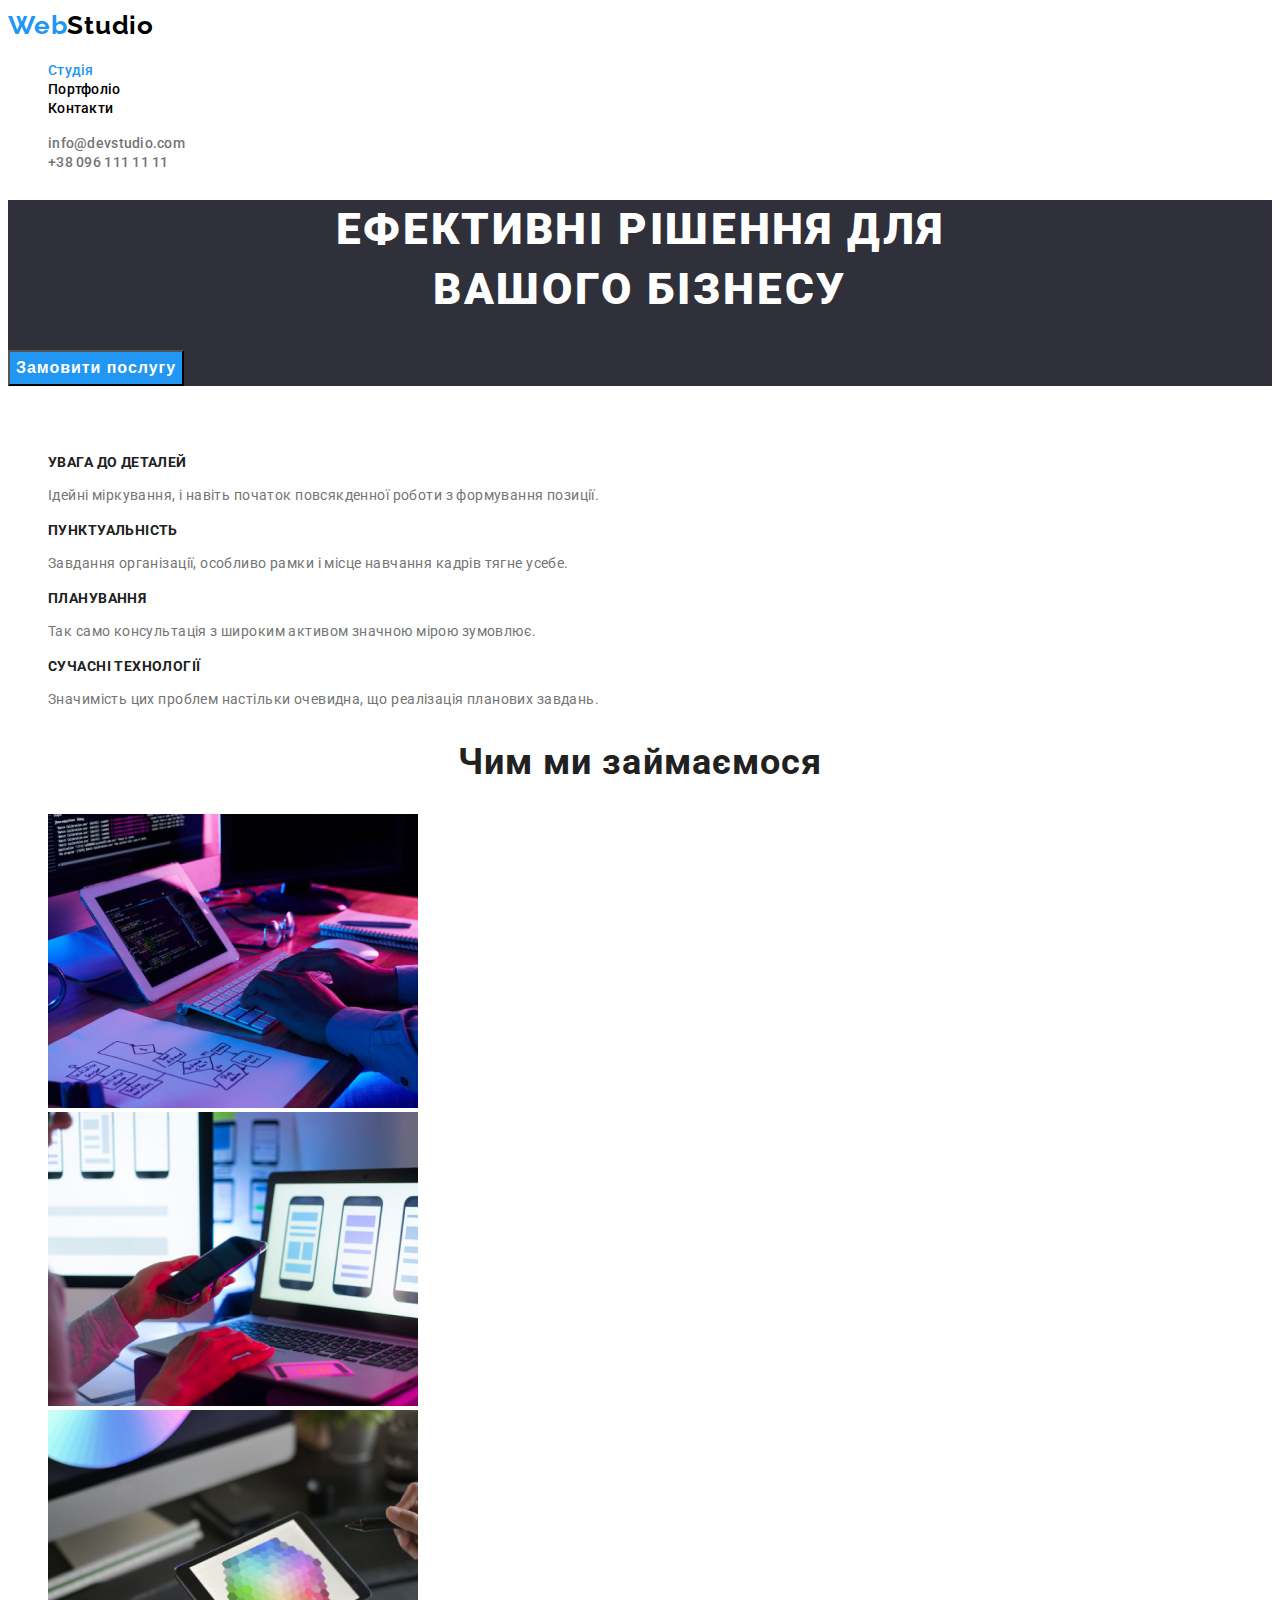
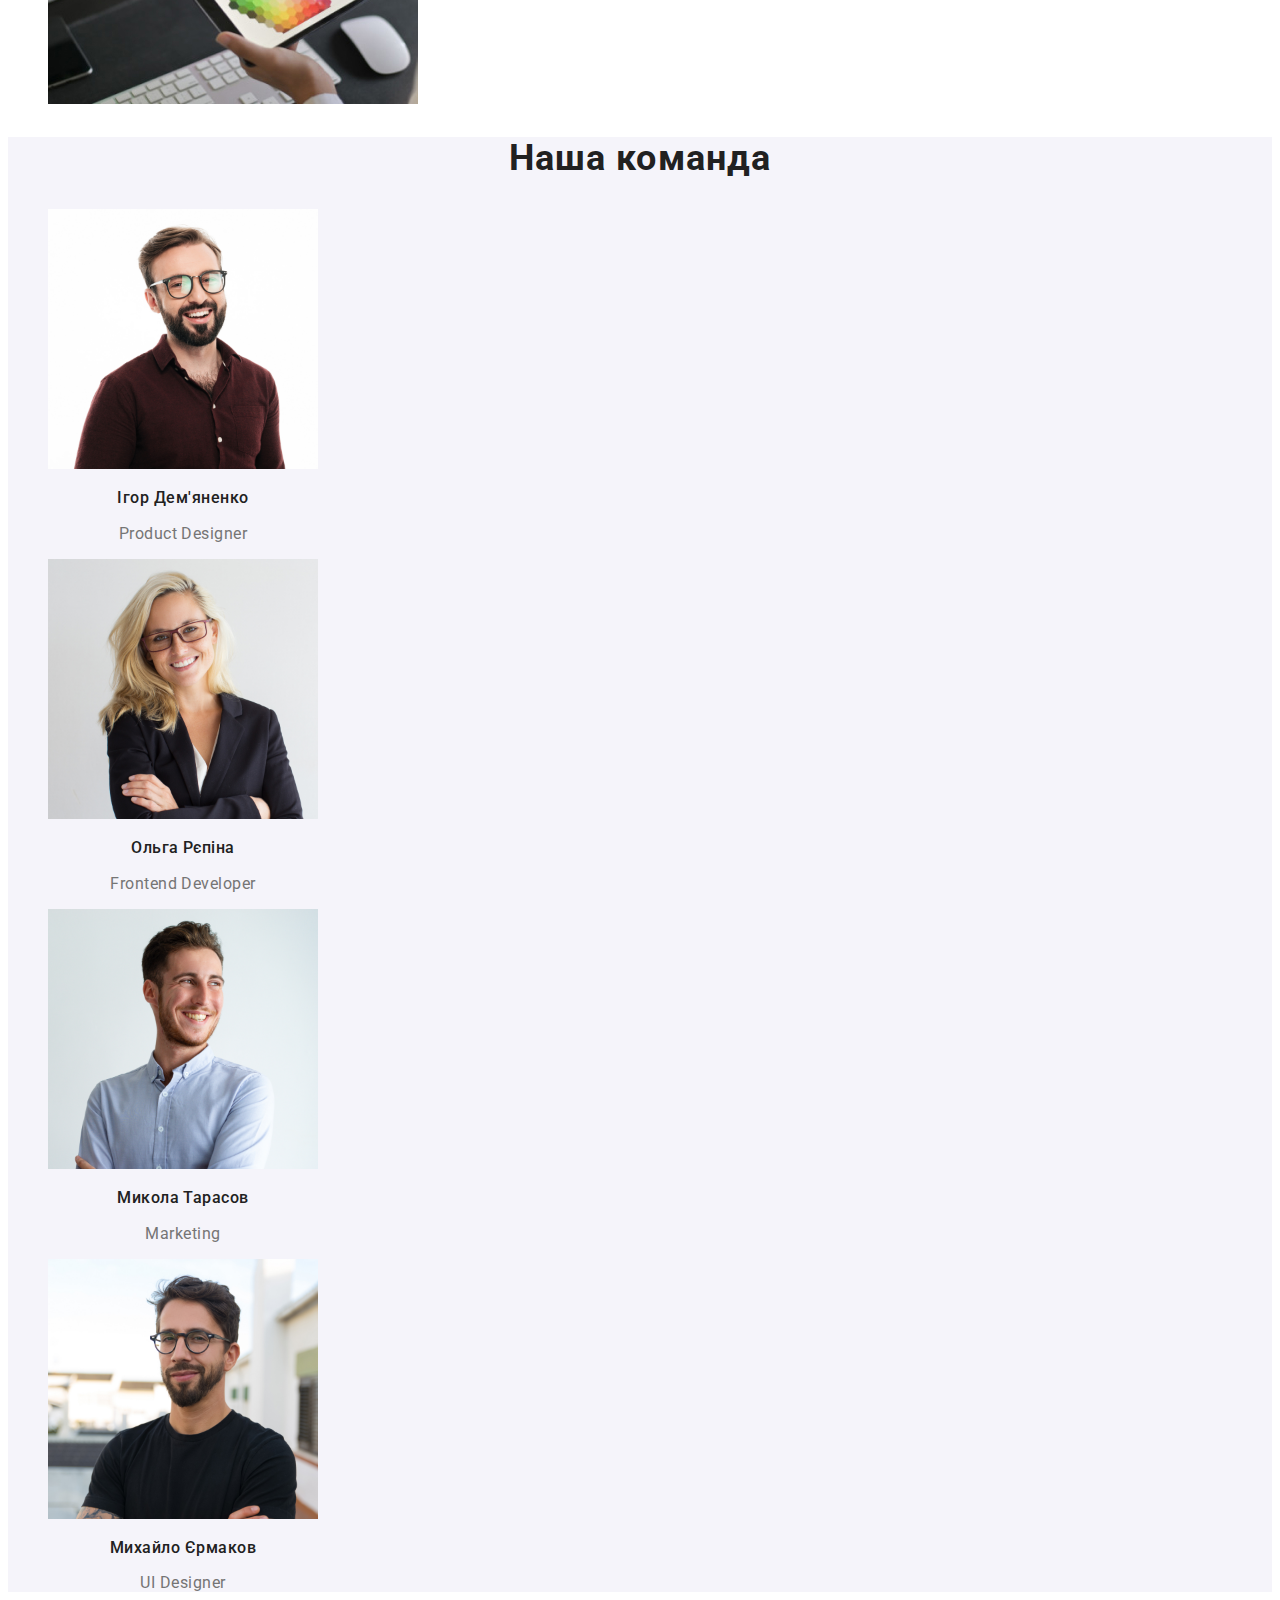
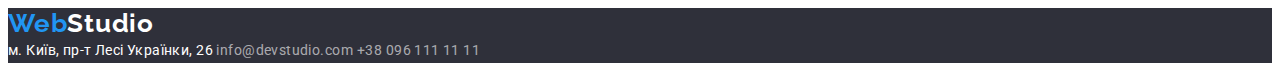
==== index.html @ 03cd0280 "Початок" ====
<!DOCTYPE html>
<html lang="en">
  <head>
    <meta charset="UTF-8" />
    <meta http-equiv="X-UA-Compatible" content="IE=edge" />
    <meta name="viewport" content="width=device-width, initial-scale=1.0" />
    <link rel="preconnect" href="https://fonts.googleapis.com">
    <link rel="preconnect" href="https://fonts.gstatic.com" crossorigin>
    <link href="https://fonts.googleapis.com/css2?family=Raleway:wght@700&family=Roboto:wght@400;500;700;900&display=swap" rel="stylesheet">
    <link rel="stylesheet" href="./css/styles.css" />
    <title>Web Studio</title>
  </head>

  <body >
    <!-- top line-->
    <header>
      <nav>
        <a class="logo" href="./index.html"
          ><span class="logo-part1">Web</span><span class="logo-part2">Studio</span>
        </a>

        <ul >
          <li class="nav-style"><a class="nav-text-sel" href="./index.html">Студія</a></li>

          <li class="nav-style"><a class="nav-text" href="./portfolio.html">Портфоліо</a></li>

          <li class="nav-style"><a class="nav-text" href="./contacts">Контакти</a></li>
        </ul>
      </nav>

      <!-- contacts -->
      <ul >
        <li class="contacts-list"><a class="contacts-text" href="mailto:info@devstudio.com"> info@devstudio.com </a></li>
        <li class="contacts-list"><a class="contacts-text" href="tel:+380961111111">+38 096 111 11 11</a></li>
      </ul>
    </header>

    <!-- Main content-->
    <main>
      <!-- Hed -->
      <section class="hero">
        <h1 class="header-h1">Ефективні рішення для </br> вашого бізнесу</h1>
        <button class="btn" type="button">Замовити послугу</button>
      </section>

      <!-- Features -->
      <section >
        <h2 class="text-features">Особливості</h2>
        <ul class="features-list">
          <li >
            <h3 class="features-header">УВАГА ДО ДЕТАЛЕЙ</h3>
            <p class="features-disc">
              Ідейні міркування, і навіть початок повсякденної роботи з
              формування позиції.
            </p>
          </li>

          <li>
            <h3 class="features-header">ПУНКТУАЛЬНІСТЬ</h3>
            <p class="features-disc">
              Завдання організації, особливо рамки і місце навчання кадрів тягне
              усебе.
            </p>
          </li>

          <li>
            <h3 class="features-header">ПЛАНУВАННЯ</h3>
            <p class="features-disc">
              Так само консультація з широким активом значною мірою зумовлює.
            </p>
          </li>

          <li>
            <h3 class="features-header">СУЧАСНІ ТЕХНОЛОГІЇ</h3>
            <p class="features-disc">
              Значимість цих проблем настільки очевидна, що реалізація планових завдань.
            </p>
            
          </li>
        </ul>
      </section>

      <!-- What do we do?-->
      <section>
        <h2 class="what-header">Чим ми займаємося</h2>

        <ul class="what-list">
          <li>
            <img
              width="370"
              src="images/img.jpg"
              alt="programer-working-his-desk-office"
            />
          </li>

          <li>
            <img
              width="370"
              src="images/img1.jpg"
              alt="web-ui-designers-are-developing-application-smartphones-team-creators-is-working-interface-mobile-phones"
            />
          </li>

          <li>
            <img
              width="370"
              src="images/img2.jpg"
              alt="creative-artist-web-design-with-working-colour-selection-graphic-tablet"
            />
          </li>
        </ul>
      </section>

      <!-- our team-->
      <section class="our-teams">
        <h2 class="teams-header">Наша команда</h2>

        <ul class="team-list">
          <li class="list-item">
            <img width="270" src="images/f0img.jpg" alt="man" />
            <h3 class="person-name">Ігор Дем'яненко</h3>
            <p class="tech">Product Designer</p>
          </li>

          <li  class="list-item">
            <img width="270" src="images/f1img.jpg" alt="woman" />
            <h3 class="person-name">Ольга Рєпіна</h3>
            <p class="tech">Frontend Developer</p>
          </li>

          <li  class="list-item">
            <img width="270" src="images/f2img.jpg" alt="man" />
            <h3 class="person-name">Микола Тарасов</h3>
            <p class="tech">Marketing</p>
          </li>

          <li  class="list-item">
            <img width="270" src="images/f3img.jpg" alt="man" />
            <h3 class="person-name">Михайло Єрмаков</h3>
            <p class="tech">UI Designer</p>
          </li>
        </ul>
      </section>
    </main>

    <footer class="foo">

      <a class="logo-infoo" href="./index.html"
        ><span class="logo-f1">Web</span><span class="logo-f2">Studio</span> </a>

      <address class="link-addres">
        <a class="addres-com"
          href="https://www.google.com.ua/maps/@50.4265841,30.5361971,17z?hl=uk"
        >
          м. Київ, пр-т Лесі Українки, 26
        </a>
        <a class="contacts" href="mailto:info@devstudio.com">info@devstudio.com</a>
        <a class="contacts" href="tel:+380961111111">+38 096 111 11 11</a>
      </address>
    </footer>
  </body>
</html>
---- css/styles.css ----
:root {
  --brand-color--: #2196f3;
  --main-color--: #ffffff;
  --description-color--: #757575;
  --backgrs-color--: #2f303a;
  --header-color--: #212121;
  --bleack-color--: #000000;
  --back-color--: #f5f4fa;
}

body {
  font-family: "Roboto", sans-serif;
  background: var(--main-color--);
}

.logo {
  font-family: Raleway;
  font-size: 26px;
  font-weight: 700;
  line-height: 1.383;
  letter-spacing: 0.03em;
  text-align: left;
  text-decoration: none;
}

/*header*/
.logo-part1 {
  color: var(--brand-color--);
}

.logo-part2 {
  color: var(--bleack-color--);
}

.nav-style {
  list-style: none;
}

.nav-text,.nav-text-sel {
  font-size: 14px;
  font-weight: 500;
  line-height: 1.172;
  letter-spacing: 0.02em;
  text-align: left;
  text-decoration: none;
  color: var(--bleack-color--);
  text-decoration: none;
}

.nav-text-sel{
  color: var(--brand-color--)
}



.contacts-list {
  list-style: none;
}

.contacts-text {
  font-size: 14px;
  font-weight: 500;
  line-height: 1.172;
  letter-spacing: 0.02em;
  text-align: left;
  text-decoration: none;
  color: var(--description-color--);
}

.nav-text:hover,
.nav-text:focus,
.contacts-text:hover,
.contacts-text:focus {
  color: var(--brand-color--);
}

.hero {
  background-color: var(--backgrs-color--);
}

.header-h1 {
  font-size: 44px;
  font-weight: 900;
  line-height: 1.3636;
  letter-spacing: 0.06em;
  text-align: center;
  color: var(--main-color--);
  text-transform:uppercase;
}

.btn {
  background-color: var(--brand-color--);
  color: var(--main-color--);
  font-size: 16px;
  font-weight: 700;
  line-height: 1.875;
  letter-spacing: 0.06em;
  text-align: center;
  
}

.btn,.filter-btn{
  cursor: pointer;
}

/*Features*/
.text-features {
  visibility: hidden;
}

.features-list {
  list-style: none;
}

.features-header {
  font-size: 14px;
  font-weight: 700;
  line-height: 1, 171944;
  letter-spacing: 0.03em;
  text-align: left;
  color: var(--header-color--);
}

.features-disc {
  color: var(--description-color--);
  font-size: 14px;
  line-height: 1.714;
  letter-spacing: 0.03em;
  text-align: left;
}

.what-header {
  color: var(--header-color--);
  font-size: 36px;
  font-weight: 700;
  line-height: 1.1719;
  letter-spacing: 0.03em;
  text-align: center;
}

.what-list {
  list-style: none;
}

.our-teams {
  background-color: var(--back-color--);
}

.teams-header {
  font-size: 36px;
  font-weight: 700;
  line-height: 1.17194;
  letter-spacing: 0.03em;
  text-align: center;
  color: var(--header-color--);
}

.team-list {
  list-style: none;
}

.person-name {
  color: var(--header-color--);
  font-size: 16px;
  font-weight: 500;
  line-height: 1.171;
  letter-spacing: 0.03em;
  text-align: center;
}

.list-item {
  width: 270px;
}

.tech {
  color: var(--description-color--);
  font-size: 16px;
  line-height: 1.187;
  letter-spacing: 0.03em;
  text-align: center;
}

.foo {
  background-color: var(--backgrs-color--);
}

.logo-infoo {
  font-family: Raleway;
  font-size: 26px;
  font-weight: 700;
  line-height: 1.192;
  letter-spacing: 0.03em;
  text-align: left;
  text-decoration: none;
}

.logo-f1 {
  color: var(--brand-color--);
}

.logo-f2 {
  color: var(--main-color--);
}

.link-addres {
  font-style: normal;
}

.addres-com {
  color: var(--main-color--);
  font-size: 14px;
  line-height: 1.714;
  letter-spacing: 0.03em;
  text-align: left;
  text-decoration: none;
}

.contacts {
  font-size: 14px;
  line-height: 1.714;
  letter-spacing: 0.03em;
  text-align: left;
  text-decoration: none;
  color: #ffffff99;
}

.addres-com:hover,
.addres-com:focus,
.contacts:hover,
.contacts:focus {
  color: var(--brand-color--);
}

.filter-heading {
  visibility: hidden;
}

.filter-buttons,
.project-items {
  list-style: none;
}

.filter-btn {
  background-color: var(--back-color--);
  font-size: 16px;
  font-weight: 500;
  line-height: 1.625;
  letter-spacing: 0.03em;
  text-align: center;
  color: var(--header-color--);
}

.filter-btn:hover,
.filter-btn:focus {
  background-color: var(--brand-color--);
  color: var(--main-color--);
}

.project-item {
  width: 370px;
}

.project-name {
  font-size: 18px;
  font-weight: 700;
  line-height: 2;
  letter-spacing: 0.06em;
  text-align: left;
  color: var(--header-color--);
}

.project-type {
  font-size: 16px;
  line-height: 1.875;
  letter-spacing: 0.03em;
  text-align: left;
  color: var(--description-color--);
}
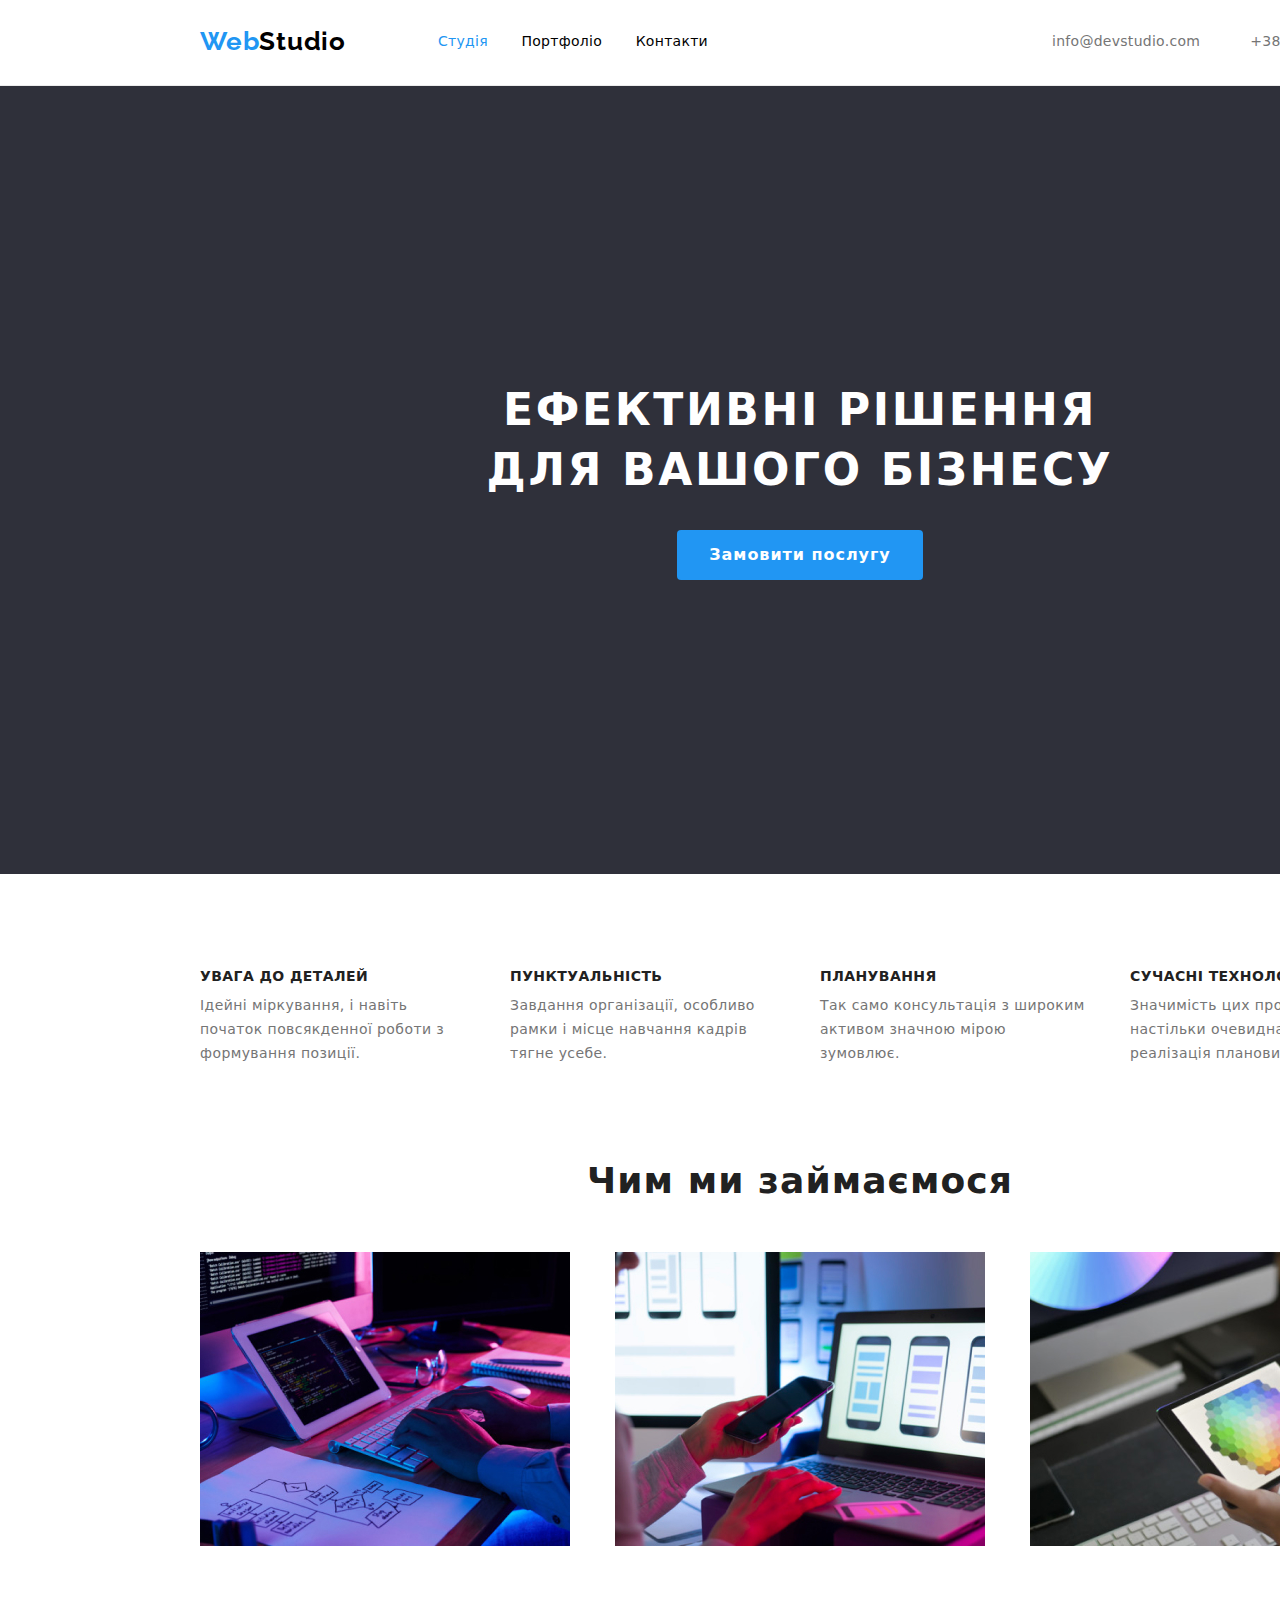
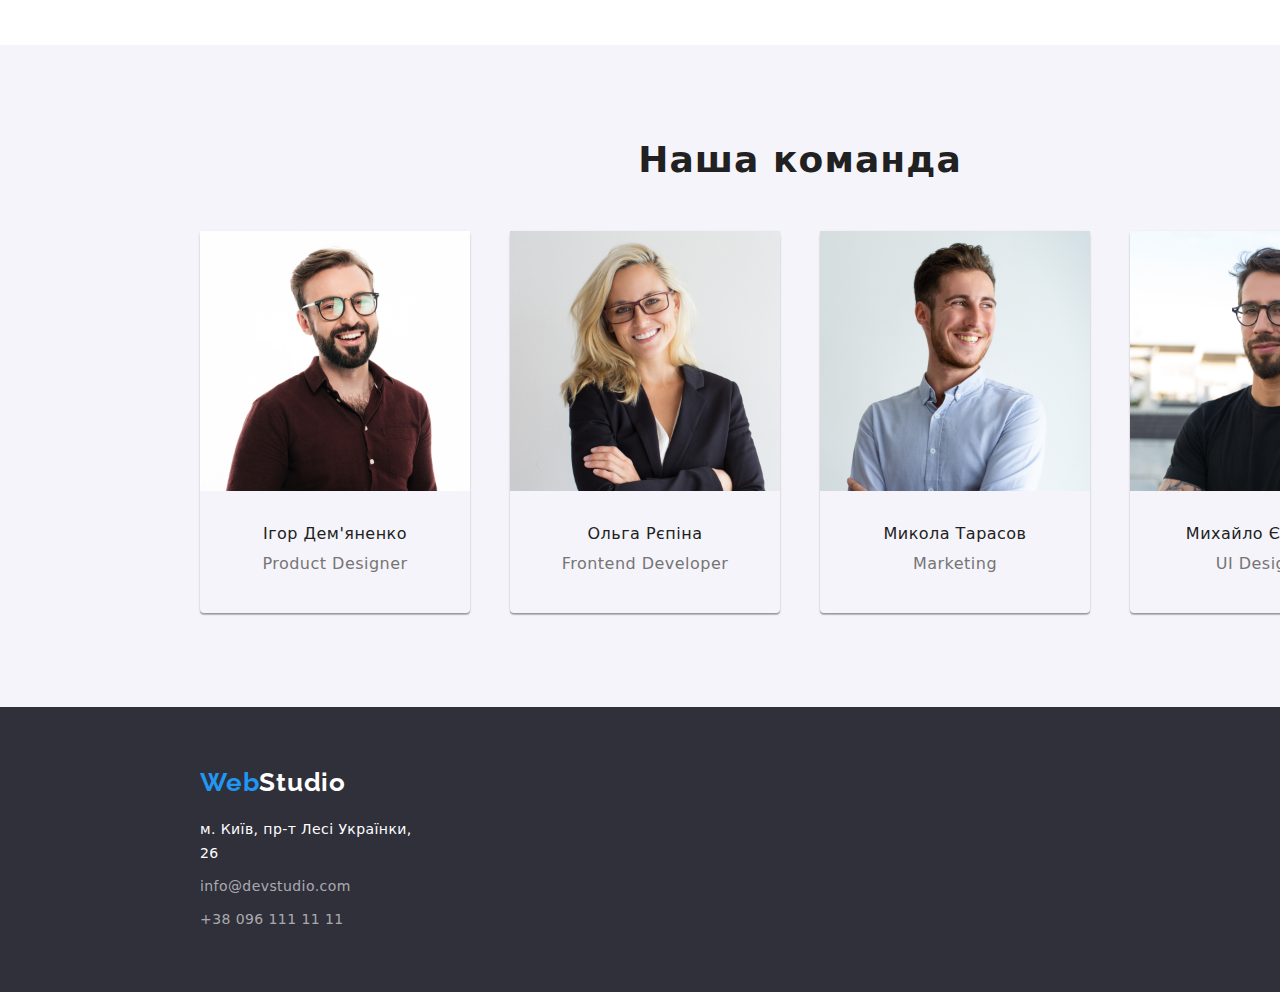
==== commit b90ba6f5: "style-homework -3-done" ====
--- a/index.html
+++ b/index.html
@@ -4,159 +4,199 @@
     <meta charset="UTF-8" />
     <meta http-equiv="X-UA-Compatible" content="IE=edge" />
     <meta name="viewport" content="width=device-width, initial-scale=1.0" />
-    <link rel="preconnect" href="https://fonts.googleapis.com">
-    <link rel="preconnect" href="https://fonts.gstatic.com" crossorigin>
-    <link href="https://fonts.googleapis.com/css2?family=Raleway:wght@700&family=Roboto:wght@400;500;700;900&display=swap" rel="stylesheet">
+    <link rel="preconnect" href="https://fonts.googleapis.com" />
+    <link rel="preconnect" href="https://fonts.gstatic.com" crossorigin />
+    <link
+      href="https://fonts.googleapis.com/css2?family=Raleway:wght@700&family=Roboto:wght@400;500;700;900&display=swap"
+      rel="stylesheet"
+    />
     <link rel="stylesheet" href="./css/styles.css" />
+    <link
+      rel="stylesheet"
+      href="./modern-normalize-main/modern-normalize.css"
+    />
     <title>Web Studio</title>
   </head>
 
-  <body >
+  <body>
     <!-- top line-->
-    <header>
-      <nav>
+
+    <header class="header">
+      <div class="container posstion">
         <a class="logo" href="./index.html"
-          ><span class="logo-part1">Web</span><span class="logo-part2">Studio</span>
+          ><span class="logo-part1">Web</span
+          ><span class="logo-part2">Studio</span>
         </a>
 
-        <ul >
-          <li class="nav-style"><a class="nav-text-sel" href="./index.html">Студія</a></li>
-
-          <li class="nav-style"><a class="nav-text" href="./portfolio.html">Портфоліо</a></li>
-
-          <li class="nav-style"><a class="nav-text" href="./contacts">Контакти</a></li>
+        <nav class="nav-item">
+          <ul class="nav-menu">
+            <li class="nav-style">
+              <a class="nav-text-sel" href="./index.html">Студія</a>
+            </li>
+
+            <li class="nav-style">
+              <a class="nav-text" href="./portfolio.html">Портфоліо</a>
+            </li>
+
+            <li class="nav-style">
+              <a class="nav-text" href="./contacts">Контакти</a>
+            </li>
+          </ul>
+        </nav>
+
+        <!-- contacts -->
+        <ul class="contacts-item">
+          <li class="contacts-list">
+            <a class="contacts-mail" href="mailto:info@devstudio.com">
+              info@devstudio.com
+            </a>
+          </li>
+          <li class="contacts-list">
+            <a class="contacts-fone" href="tel:+380961111111"
+              >+38 096 111 11 11</a
+            >
+          </li>
         </ul>
-      </nav>
-
-      <!-- contacts -->
-      <ul >
-        <li class="contacts-list"><a class="contacts-text" href="mailto:info@devstudio.com"> info@devstudio.com </a></li>
-        <li class="contacts-list"><a class="contacts-text" href="tel:+380961111111">+38 096 111 11 11</a></li>
-      </ul>
+      </div>
     </header>
 
     <!-- Main content-->
     <main>
       <!-- Hed -->
-      <section class="hero">
-        <h1 class="header-h1">Ефективні рішення для </br> вашого бізнесу</h1>
-        <button class="btn" type="button">Замовити послугу</button>
+      <section class="hero section">
+        <div class="container posstion-hero">
+          <h1 class="header-h1">Ефективні рішення для вашого бізнесу</h1>
+
+          <button class="btn" type="button">Замовити послугу</button>
+        </div>
       </section>
 
       <!-- Features -->
-      <section >
-        <h2 class="text-features">Особливості</h2>
-        <ul class="features-list">
-          <li >
-            <h3 class="features-header">УВАГА ДО ДЕТАЛЕЙ</h3>
-            <p class="features-disc">
-              Ідейні міркування, і навіть початок повсякденної роботи з
-              формування позиції.
-            </p>
-          </li>
-
-          <li>
-            <h3 class="features-header">ПУНКТУАЛЬНІСТЬ</h3>
-            <p class="features-disc">
-              Завдання організації, особливо рамки і місце навчання кадрів тягне
-              усебе.
-            </p>
-          </li>
-
-          <li>
-            <h3 class="features-header">ПЛАНУВАННЯ</h3>
-            <p class="features-disc">
-              Так само консультація з широким активом значною мірою зумовлює.
-            </p>
-          </li>
-
-          <li>
-            <h3 class="features-header">СУЧАСНІ ТЕХНОЛОГІЇ</h3>
-            <p class="features-disc">
-              Значимість цих проблем настільки очевидна, що реалізація планових завдань.
-            </p>
-            
-          </li>
-        </ul>
+      <section class="features section">
+        <div class="container">
+          <h2 class="text-features">Особливості</h2>
+
+          <ul class="features-list">
+            <li class="features-item">
+              <h3 class="features-header">УВАГА ДО ДЕТАЛЕЙ</h3>
+              <p class="features-disc">
+                Ідейні міркування, і навіть початок повсякденної роботи з
+                формування позиції.
+              </p>
+            </li>
+
+            <li class="features-item">
+              <h3 class="features-header">ПУНКТУАЛЬНІСТЬ</h3>
+              <p class="features-disc">
+                Завдання організації, особливо рамки і місце навчання кадрів
+                тягне усебе.
+              </p>
+            </li>
+
+            <li class="features-item">
+              <h3 class="features-header">ПЛАНУВАННЯ</h3>
+              <p class="features-disc">
+                Так само консультація з широким активом значною мірою зумовлює.
+              </p>
+            </li>
+
+            <li class="features-item">
+              <h3 class="features-header">СУЧАСНІ ТЕХНОЛОГІЇ</h3>
+              <p class="features-disc">
+                Значимість цих проблем настільки очевидна, що реалізація
+                планових завдань.
+              </p>
+            </li>
+          </ul>
+        </div>
       </section>
 
       <!-- What do we do?-->
-      <section>
-        <h2 class="what-header">Чим ми займаємося</h2>
-
-        <ul class="what-list">
-          <li>
-            <img
-              width="370"
-              src="images/img.jpg"
-              alt="programer-working-his-desk-office"
-            />
-          </li>
-
-          <li>
-            <img
-              width="370"
-              src="images/img1.jpg"
-              alt="web-ui-designers-are-developing-application-smartphones-team-creators-is-working-interface-mobile-phones"
-            />
-          </li>
-
-          <li>
-            <img
-              width="370"
-              src="images/img2.jpg"
-              alt="creative-artist-web-design-with-working-colour-selection-graphic-tablet"
-            />
-          </li>
-        </ul>
+      <section class="what section section">
+        <div class="container">
+          <h2 class="what-header">Чим ми займаємося</h2>
+
+          <ul class="what-list">
+            <li>
+              <img
+                width="370"
+                src="images/img.jpg"
+                alt="programer-working-his-desk-office"
+              />
+            </li>
+
+            <li>
+              <img
+                width="370"
+                src="images/img1.jpg"
+                alt="web-ui-designers-are-developing-application-smartphones-team-creators-is-working-interface-mobile-phones"
+              />
+            </li>
+
+            <li>
+              <img
+                width="370"
+                src="images/img2.jpg"
+                alt="creative-artist-web-design-with-working-colour-selection-graphic-tablet"
+              />
+            </li>
+          </ul>
+        </div>
       </section>
 
       <!-- our team-->
-      <section class="our-teams">
-        <h2 class="teams-header">Наша команда</h2>
-
-        <ul class="team-list">
-          <li class="list-item">
-            <img width="270" src="images/f0img.jpg" alt="man" />
-            <h3 class="person-name">Ігор Дем'яненко</h3>
-            <p class="tech">Product Designer</p>
-          </li>
-
-          <li  class="list-item">
-            <img width="270" src="images/f1img.jpg" alt="woman" />
-            <h3 class="person-name">Ольга Рєпіна</h3>
-            <p class="tech">Frontend Developer</p>
-          </li>
-
-          <li  class="list-item">
-            <img width="270" src="images/f2img.jpg" alt="man" />
-            <h3 class="person-name">Микола Тарасов</h3>
-            <p class="tech">Marketing</p>
-          </li>
-
-          <li  class="list-item">
-            <img width="270" src="images/f3img.jpg" alt="man" />
-            <h3 class="person-name">Михайло Єрмаков</h3>
-            <p class="tech">UI Designer</p>
-          </li>
-        </ul>
+      <section class="our-teams section">
+        <div class="container">
+          <h2 class="teams-header">Наша команда</h2>
+
+          <ul class="team-list">
+            <li class="list-item">
+              <img width="270" src="images/f0img.jpg" alt="man" />
+              <h3 class="person-name">Ігор Дем'яненко</h3>
+              <p class="tech">Product Designer</p>
+            </li>
+
+            <li class="list-item">
+              <img width="270" src="images/f1img.jpg" alt="woman" />
+              <h3 class="person-name">Ольга Рєпіна</h3>
+              <p class="tech">Frontend Developer</p>
+            </li>
+
+            <li class="list-item">
+              <img width="270" src="images/f2img.jpg" alt="man" />
+              <h3 class="person-name">Микола Тарасов</h3>
+              <p class="tech">Marketing</p>
+            </li>
+
+            <li class="list-item">
+              <img width="270" src="images/f3img.jpg" alt="man" />
+              <h3 class="person-name">Михайло Єрмаков</h3>
+              <p class="tech">UI Designer</p>
+            </li>
+          </ul>
+        </div>
       </section>
     </main>
 
     <footer class="foo">
-
-      <a class="logo-infoo" href="./index.html"
-        ><span class="logo-f1">Web</span><span class="logo-f2">Studio</span> </a>
-
-      <address class="link-addres">
-        <a class="addres-com"
-          href="https://www.google.com.ua/maps/@50.4265841,30.5361971,17z?hl=uk"
-        >
-          м. Київ, пр-т Лесі Українки, 26
+      <div class="container">
+        <a class="logo-infoo" href="./index.html"
+          ><span class="logo-f1">Web</span><span class="logo-f2">Studio</span>
         </a>
-        <a class="contacts" href="mailto:info@devstudio.com">info@devstudio.com</a>
-        <a class="contacts" href="tel:+380961111111">+38 096 111 11 11</a>
-      </address>
+
+        <address class="link-addres">
+          <a
+            class="addres-com"
+            href="https://www.google.com.ua/maps/@50.4265841,30.5361971,17z?hl=uk"
+          >
+            м. Київ, пр-т Лесі Українки, 26
+          </a>
+          <a class="contacts" href="mailto:info@devstudio.com"
+            >info@devstudio.com</a
+          >
+          <a class="contacts" href="tel:+380961111111">+38 096 111 11 11</a>
+        </address>
+      </div>
     </footer>
   </body>
 </html>
--- a/css/styles.css
+++ b/css/styles.css
@@ -8,11 +8,47 @@
   --back-color--: #f5f4fa;
 }
 
+*,
+*::before,
+*::after {
+  box-sizing: border-box;
+}
+
+.section {
+  padding: 94px 0px;
+}
+
 body {
   font-family: "Roboto", sans-serif;
   background: var(--main-color--);
 }
 
+h1,
+h2,
+h3,
+ul,
+p {
+  margin: 0;
+}
+
+.header {
+  width: 1600px;
+  margin: 0 auto;
+  border-bottom-width: 1px;
+  border-bottom-style: Solid;
+  border-bottom-color: #ececec;
+}
+
+.container {
+  margin: 0 auto;
+  max-width: 1200px;
+  /* outline: 2px dashed #da6612; */
+}
+
+.posstion {
+  display: flex;
+}
+
 .logo {
   font-family: Raleway;
   font-size: 26px;
@@ -21,6 +57,9 @@
   letter-spacing: 0.03em;
   text-align: left;
   text-decoration: none;
+  padding-top: 24px;
+  padding-bottom: 25px;
+  width: 145px;
 }
 
 /*header*/
@@ -32,11 +71,25 @@
   color: var(--bleack-color--);
 }
 
+.nav-item {
+  display: flex;
+  margin-left: 93px;
+  width: 270px;
+}
+
+.nav-menu {
+  display: flex;
+  padding: 32px 0px;
+  width: 281px;
+  justify-content: space-between;
+}
+
 .nav-style {
   list-style: none;
 }
 
-.nav-text,.nav-text-sel {
+.nav-text,
+.nav-text-sel {
   font-size: 14px;
   font-weight: 500;
   line-height: 1.172;
@@ -47,17 +100,22 @@
   text-decoration: none;
 }
 
-.nav-text-sel{
-  color: var(--brand-color--)
-}
-
-
+.nav-text-sel {
+  color: var(--brand-color--);
+}
+
+.contacts-item {
+  display: flex;
+  margin-left: 344px;
+  padding: 0;
+}
 
 .contacts-list {
   list-style: none;
-}
-
-.contacts-text {
+  padding: 32px 0px;
+}
+
+.contacts-mail {
   font-size: 14px;
   font-weight: 500;
   line-height: 1.172;
@@ -65,17 +123,41 @@
   text-align: left;
   text-decoration: none;
   color: var(--description-color--);
+  width: 135px;
+}
+
+.contacts-fone {
+  font-size: 14px;
+  font-weight: 500;
+  line-height: 1.172;
+  letter-spacing: 0.02em;
+  text-align: left;
+  text-decoration: none;
+  color: var(--description-color--);
+  margin-left: 50px;
+  width: 122px;
 }
 
 .nav-text:hover,
 .nav-text:focus,
-.contacts-text:hover,
-.contacts-text:focus {
+.contacts-mail:hover,
+.contacts-mail:focus,
+.contacts-fone:hover,
+.contacts-fone:focus {
   color: var(--brand-color--);
 }
+
+/* MAIN content*/
 
 .hero {
   background-color: var(--backgrs-color--);
+  margin: 0 auto;
+  width: 1600px;
+  /* outline: 2px dashed #36f439; */
+}
+
+.posstion-hero {
+  padding: 200px 252px 200px;
 }
 
 .header-h1 {
@@ -85,7 +167,13 @@
   letter-spacing: 0.06em;
   text-align: center;
   color: var(--main-color--);
-  text-transform:uppercase;
+  text-transform: uppercase;
+  width: 696px;
+  margin-bottom: 30px;
+}
+
+.btn-pos {
+  display: flex;
 }
 
 .btn {
@@ -95,21 +183,43 @@
   font-weight: 700;
   line-height: 1.875;
   letter-spacing: 0.06em;
-  text-align: center;
-  
-}
-
-.btn,.filter-btn{
+  margin: 0 auto;
+  border-radius: 4px;
+  border: none;
+  display: block;
+  padding: 10px 32px;
+  /* outline: 2px dashed #36f439; */
+}
+
+.btn,
+.filter-btn {
   cursor: pointer;
 }
 
 /*Features*/
+
+.features {
+  width: 1600px;
+  margin: 0 auto;
+  padding-bottom: 0px;
+  /* outline: 2px dashed #36f439; */
+}
+
 .text-features {
   visibility: hidden;
+  height: 0;
 }
 
 .features-list {
   list-style: none;
+  padding: 0;
+  display: flex;
+  justify-content: space-between;
+  /* outline: 2px dashed #5236f4; */
+}
+
+.features-item {
+  width: 270px;
 }
 
 .features-header {
@@ -119,6 +229,8 @@
   letter-spacing: 0.03em;
   text-align: left;
   color: var(--header-color--);
+  margin-bottom: 10px;
+  /* outline: 2px dashed #5236f4; */
 }
 
 .features-disc {
@@ -129,6 +241,13 @@
   text-align: left;
 }
 
+/* What do we do? */
+.what {
+  width: 1600px;
+  margin: 0 auto;
+  /* outline: 2px dashed #5236f4; */
+}
+
 .what-header {
   color: var(--header-color--);
   font-size: 36px;
@@ -136,14 +255,21 @@
   line-height: 1.1719;
   letter-spacing: 0.03em;
   text-align: center;
+  margin-bottom: 50px;
 }
 
 .what-list {
-  list-style: none;
+  padding: 0px;
+  list-style: none;
+  display: flex;
+  justify-content: space-between;
+  padding-top: 0px;
 }
 
 .our-teams {
   background-color: var(--back-color--);
+  width: 1600px;
+  margin: 0 auto;
 }
 
 .teams-header {
@@ -153,10 +279,15 @@
   letter-spacing: 0.03em;
   text-align: center;
   color: var(--header-color--);
+  margin-bottom: 50px;
+  /* padding-top: 94px; */
 }
 
 .team-list {
   list-style: none;
+  padding: 0;
+  display: flex;
+  justify-content: space-between;
 }
 
 .person-name {
@@ -166,10 +297,15 @@
   line-height: 1.171;
   letter-spacing: 0.03em;
   text-align: center;
+  margin-top: 30px;
 }
 
 .list-item {
   width: 270px;
+  border-radius: 4px;
+  offset: 0px, 2px;
+  box-shadow: 0px 2px 1px 0px rgba(0, 0, 0, 0.2),
+    0px 1px 1px 0px rgba(0, 0, 0, 0.14), 0px 1px 3px 0px rgba(0, 0, 0, 0.12);
 }
 
 .tech {
@@ -178,10 +314,15 @@
   line-height: 1.187;
   letter-spacing: 0.03em;
   text-align: center;
+  margin: 10px 0px;
+  padding-bottom: 30px;
 }
 
 .foo {
   background-color: var(--backgrs-color--);
+  width: 1600px;
+  margin: 0 auto;
+  padding: 60px 0px;
 }
 
 .logo-infoo {
@@ -204,6 +345,10 @@
 
 .link-addres {
   font-style: normal;
+  display: flex;
+  flex-direction: column;
+  gap: 9px;
+  margin-top: 20px;
 }
 
 .addres-com {
@@ -213,6 +358,7 @@
   letter-spacing: 0.03em;
   text-align: left;
   text-decoration: none;
+  width: 231px;
 }
 
 .contacts {
@@ -231,13 +377,28 @@
   color: var(--brand-color--);
 }
 
+/* portfolio */
+
+.portfolio {
+  width: 1600px;
+  margin: 0 auto;
+}
+
 .filter-heading {
   visibility: hidden;
+  height: 0;
 }
 
 .filter-buttons,
 .project-items {
   list-style: none;
+  padding: 0px;
+}
+
+.filter-buttons {
+  display: flex;
+  justify-content: center;
+  margin-bottom: 34px;
 }
 
 .filter-btn {
@@ -248,6 +409,10 @@
   letter-spacing: 0.03em;
   text-align: center;
   color: var(--header-color--);
+  border: none;
+  border-radius: 4px;
+  padding: 6px 25px;
+  margin-left: 8px;
 }
 
 .filter-btn:hover,
@@ -256,8 +421,15 @@
   color: var(--main-color--);
 }
 
+.project-items {
+  display: flex;
+  flex-wrap: wrap;
+  justify-content: space-between;
+}
+
 .project-item {
   width: 370px;
+  border: 1px solid #eeeeee;
 }
 
 .project-name {
@@ -267,6 +439,7 @@
   letter-spacing: 0.06em;
   text-align: left;
   color: var(--header-color--);
+  margin-top: 20px;
 }
 
 .project-type {
@@ -275,4 +448,10 @@
   letter-spacing: 0.03em;
   text-align: left;
   color: var(--description-color--);
-}
+  margin-top: 4px;
+  padding-bottom: 20px;
+}
+
+.project-position {
+  margin-bottom: 30px;
+}
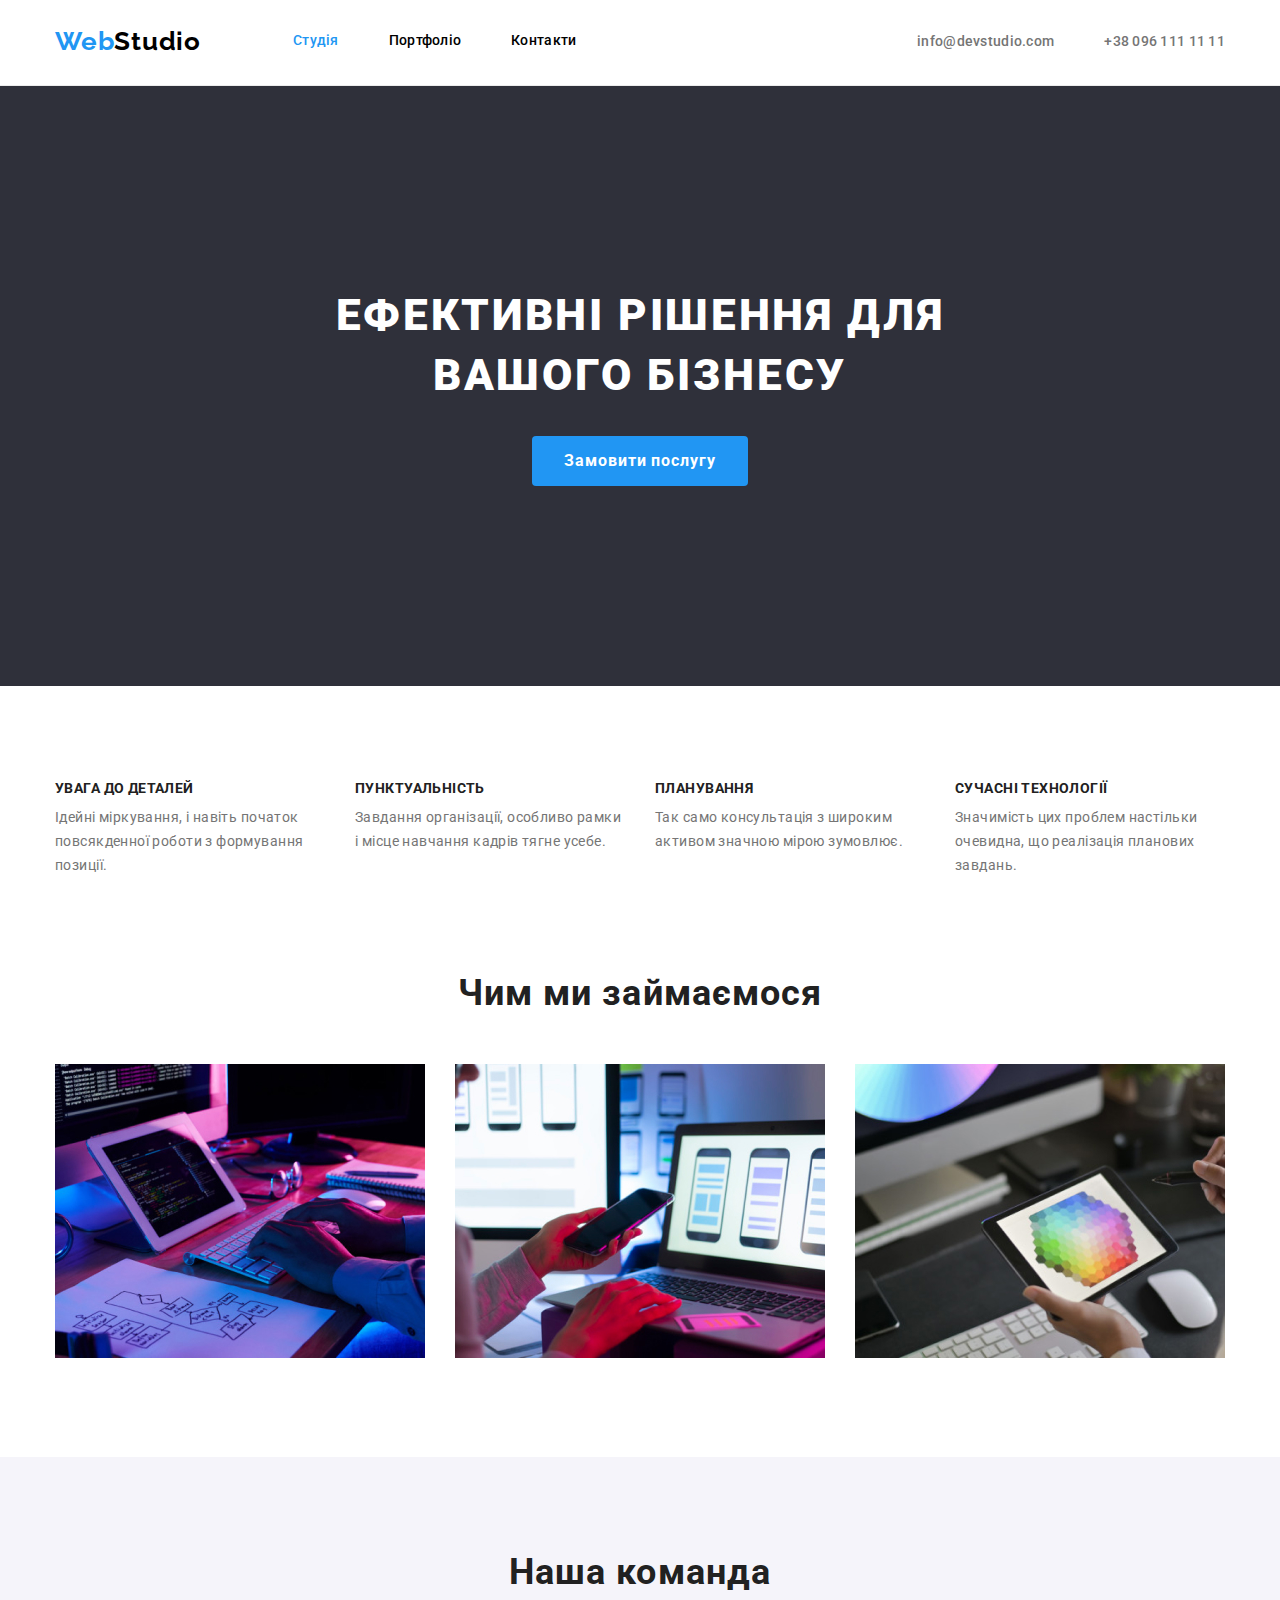
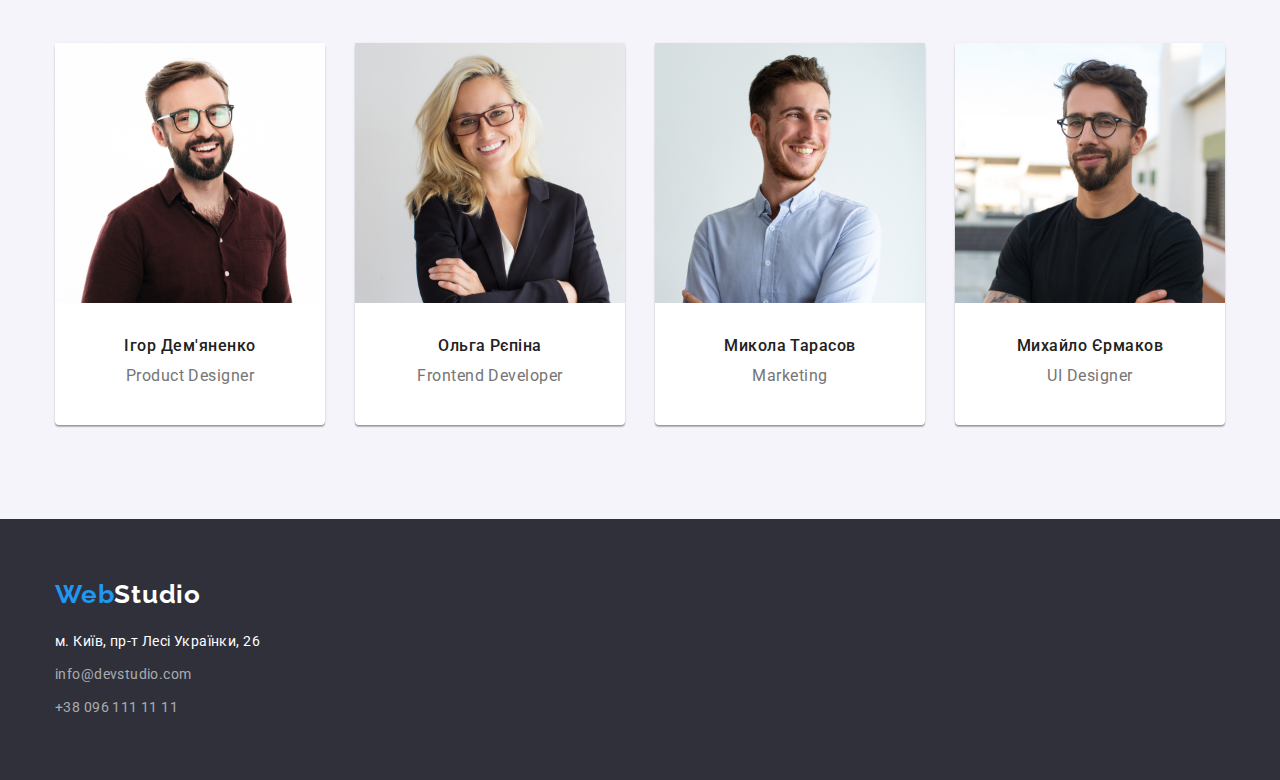
==== commit 7154a4c8: "правки Домашки 3" ====
--- a/index.html
+++ b/index.html
@@ -6,16 +6,13 @@
     <meta name="viewport" content="width=device-width, initial-scale=1.0" />
     <link rel="preconnect" href="https://fonts.googleapis.com" />
     <link rel="preconnect" href="https://fonts.gstatic.com" crossorigin />
-    <link
-      href="https://fonts.googleapis.com/css2?family=Raleway:wght@700&family=Roboto:wght@400;500;700;900&display=swap"
-      rel="stylesheet"
-    />
-    <link rel="stylesheet" href="./css/styles.css" />
-    <link
-      rel="stylesheet"
-      href="./modern-normalize-main/modern-normalize.css"
-    />
+    <link href="https://fonts.googleapis.com/css2?family=Raleway:wght@700&family=Roboto:wght@400;500;700;900&display=swap"
+      rel="stylesheet"/>
     <title>Web Studio</title>
+   
+    <link rel="stylesheet" href="./modern-normalize-main/modern-normalize.css"/>
+      
+     <link rel="stylesheet" href="./css/styles.css" />
   </head>
 
   <body>
@@ -178,7 +175,7 @@
       </section>
     </main>
 
-    <footer class="foo">
+    <footer class="footer">
       <div class="container">
         <a class="logo-infoo" href="./index.html"
           ><span class="logo-f1">Web</span><span class="logo-f2">Studio</span>
--- a/css/styles.css
+++ b/css/styles.css
@@ -8,40 +8,43 @@
   --back-color--: #f5f4fa;
 }
 
-*,
-*::before,
-*::after {
-  box-sizing: border-box;
-}
-
 .section {
   padding: 94px 0px;
 }
 
+
 body {
   font-family: "Roboto", sans-serif;
-  background: var(--main-color--);
 }
 
 h1,
 h2,
 h3,
-ul,
+h4,
+h5,
+h6,
 p {
   margin: 0;
 }
 
+ul{
+  margin: 0;
+  padding: 0;
+  list-style: none;
+}
+
 .header {
-  width: 1600px;
   margin: 0 auto;
   border-bottom-width: 1px;
-  border-bottom-style: Solid;
+  border-bottom-style: solid;
   border-bottom-color: #ececec;
 }
 
 .container {
   margin: 0 auto;
-  max-width: 1200px;
+  width: 1200px;
+  padding: 0 15px;
+
   /* outline: 2px dashed #da6612; */
 }
 
@@ -74,13 +77,11 @@
 .nav-item {
   display: flex;
   margin-left: 93px;
-  width: 270px;
 }
 
 .nav-menu {
   display: flex;
-  padding: 32px 0px;
-  width: 281px;
+  gap: 50px;
   justify-content: space-between;
 }
 
@@ -90,12 +91,12 @@
 
 .nav-text,
 .nav-text-sel {
+  display: block;
+  padding: 32px 0px;
   font-size: 14px;
   font-weight: 500;
   line-height: 1.172;
   letter-spacing: 0.02em;
-  text-align: left;
-  text-decoration: none;
   color: var(--bleack-color--);
   text-decoration: none;
 }
@@ -106,8 +107,8 @@
 
 .contacts-item {
   display: flex;
-  margin-left: 344px;
-  padding: 0;
+  margin-left: auto;
+  gap: 50px;
 }
 
 .contacts-list {
@@ -123,7 +124,7 @@
   text-align: left;
   text-decoration: none;
   color: var(--description-color--);
-  width: 135px;
+  
 }
 
 .contacts-fone {
@@ -134,8 +135,8 @@
   text-align: left;
   text-decoration: none;
   color: var(--description-color--);
-  margin-left: 50px;
-  width: 122px;
+  
+  
 }
 
 .nav-text:hover,
@@ -150,14 +151,12 @@
 /* MAIN content*/
 
 .hero {
+  padding: 200px 0;
   background-color: var(--backgrs-color--);
-  margin: 0 auto;
-  width: 1600px;
-  /* outline: 2px dashed #36f439; */
 }
 
 .posstion-hero {
-  padding: 200px 252px 200px;
+  
 }
 
 .header-h1 {
@@ -169,6 +168,7 @@
   color: var(--main-color--);
   text-transform: uppercase;
   width: 696px;
+  margin: 0 auto;
   margin-bottom: 30px;
 }
 
@@ -199,10 +199,7 @@
 /*Features*/
 
 .features {
-  width: 1600px;
-  margin: 0 auto;
   padding-bottom: 0px;
-  /* outline: 2px dashed #36f439; */
 }
 
 .text-features {
@@ -243,7 +240,6 @@
 
 /* What do we do? */
 .what {
-  width: 1600px;
   margin: 0 auto;
   /* outline: 2px dashed #5236f4; */
 }
@@ -268,7 +264,6 @@
 
 .our-teams {
   background-color: var(--back-color--);
-  width: 1600px;
   margin: 0 auto;
 }
 
@@ -303,7 +298,7 @@
 .list-item {
   width: 270px;
   border-radius: 4px;
-  offset: 0px, 2px;
+  background: #ffffff;
   box-shadow: 0px 2px 1px 0px rgba(0, 0, 0, 0.2),
     0px 1px 1px 0px rgba(0, 0, 0, 0.14), 0px 1px 3px 0px rgba(0, 0, 0, 0.12);
 }
@@ -318,9 +313,8 @@
   padding-bottom: 30px;
 }
 
-.foo {
+.footer {
   background-color: var(--backgrs-color--);
-  width: 1600px;
   margin: 0 auto;
   padding: 60px 0px;
 }
@@ -380,7 +374,6 @@
 /* portfolio */
 
 .portfolio {
-  width: 1600px;
   margin: 0 auto;
 }
 
@@ -398,7 +391,7 @@
 .filter-buttons {
   display: flex;
   justify-content: center;
-  margin-bottom: 34px;
+  margin-bottom: 50px;
 }
 
 .filter-btn {
@@ -424,12 +417,23 @@
 .project-items {
   display: flex;
   flex-wrap: wrap;
-  justify-content: space-between;
+  gap: 30px;
 }
 
 .project-item {
   width: 370px;
+  
+}
+
+.img{
+  display: block;
+}
+
+.project-border{
+  
   border: 1px solid #eeeeee;
+  border-top: none;
+  padding: 20px 24px;
 }
 
 .project-name {
@@ -439,7 +443,7 @@
   letter-spacing: 0.06em;
   text-align: left;
   color: var(--header-color--);
-  margin-top: 20px;
+  
 }
 
 .project-type {
@@ -452,6 +456,7 @@
   padding-bottom: 20px;
 }
 
+
 .project-position {
   margin-bottom: 30px;
 }
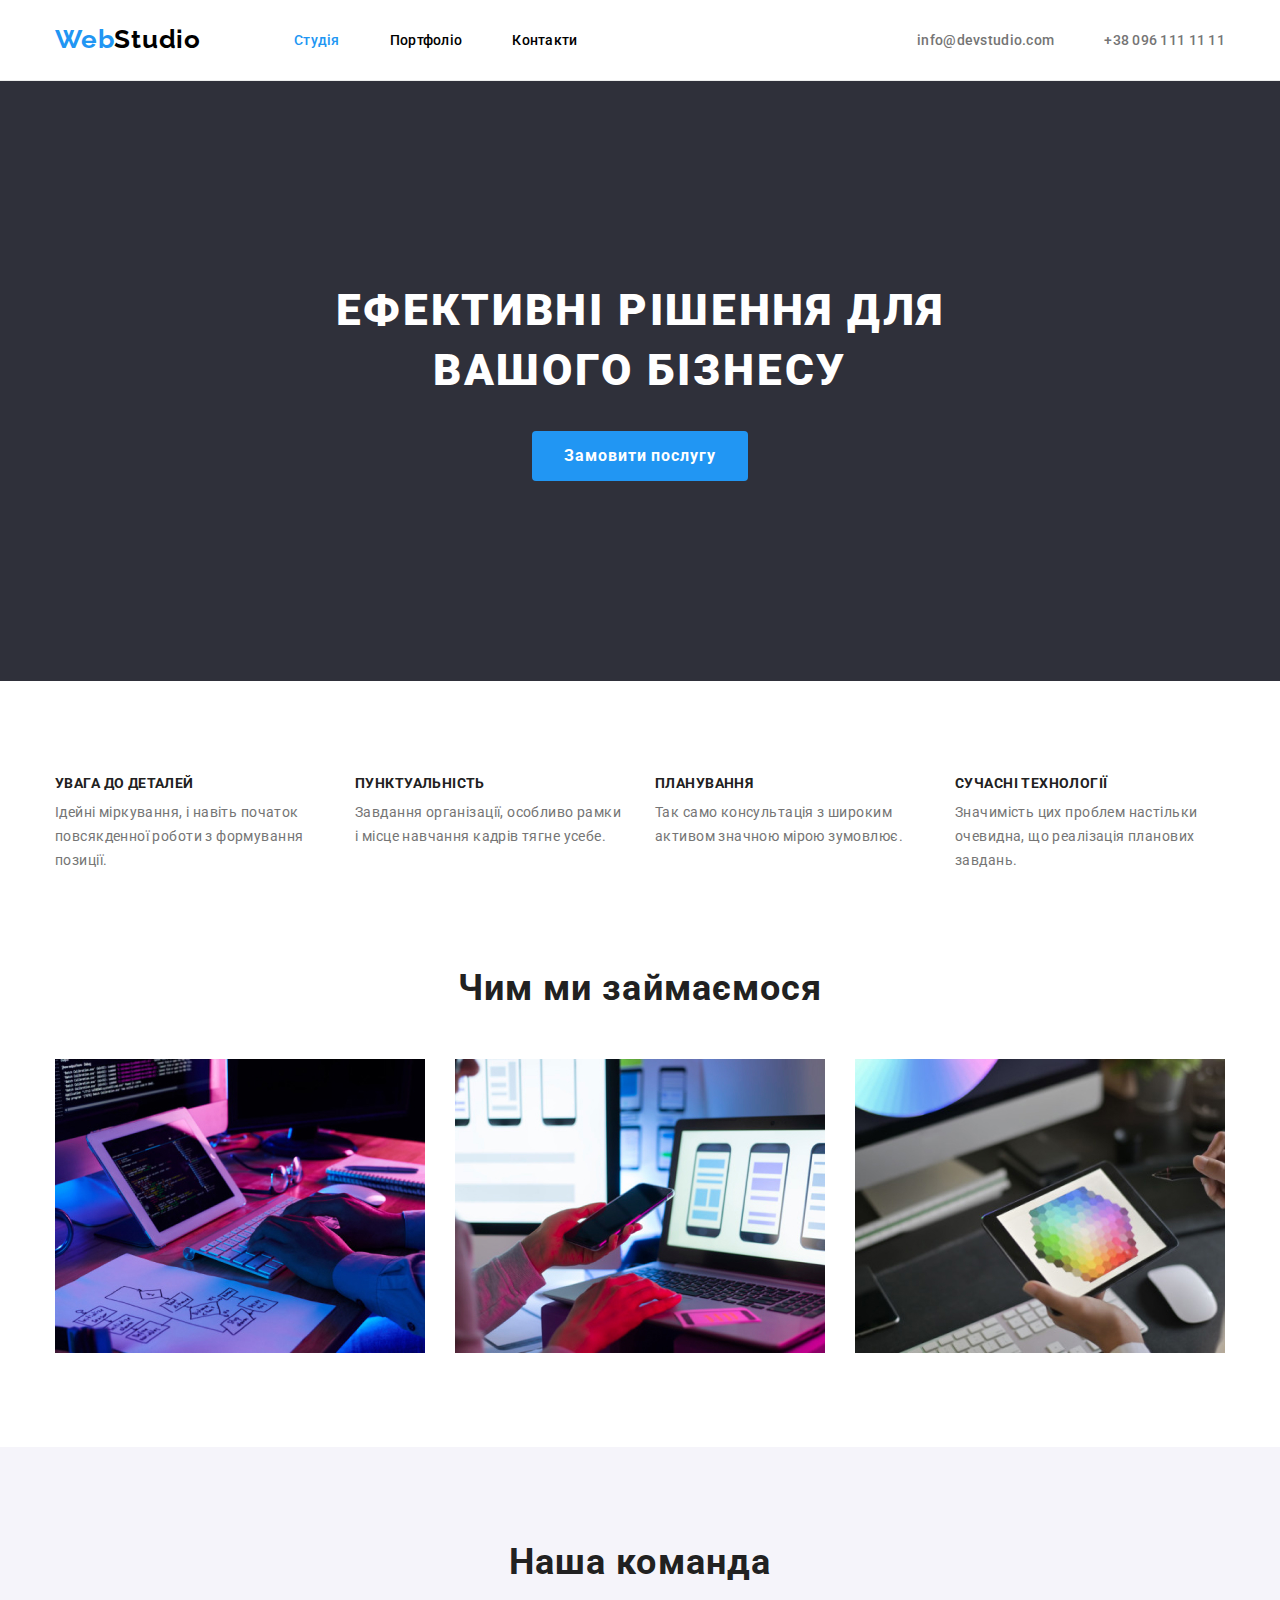
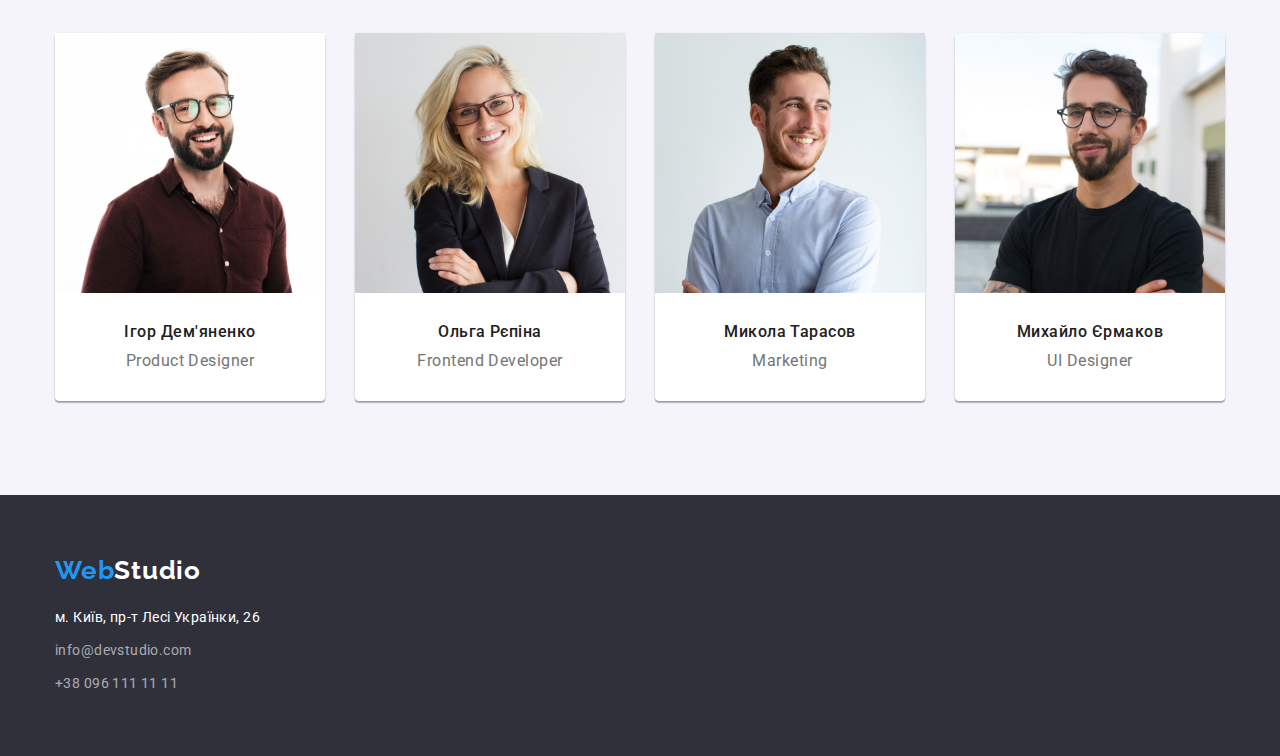
==== commit e403f6d4: "правка li-шок" ====
--- a/index.html
+++ b/index.html
@@ -6,13 +6,18 @@
     <meta name="viewport" content="width=device-width, initial-scale=1.0" />
     <link rel="preconnect" href="https://fonts.googleapis.com" />
     <link rel="preconnect" href="https://fonts.gstatic.com" crossorigin />
-    <link href="https://fonts.googleapis.com/css2?family=Raleway:wght@700&family=Roboto:wght@400;500;700;900&display=swap"
-      rel="stylesheet"/>
+    <link
+      href="https://fonts.googleapis.com/css2?family=Raleway:wght@700&family=Roboto:wght@400;500;700;900&display=swap"
+      rel="stylesheet"
+    />
     <title>Web Studio</title>
-   
-    <link rel="stylesheet" href="./modern-normalize-main/modern-normalize.css"/>
-      
-     <link rel="stylesheet" href="./css/styles.css" />
+
+    <link
+      rel="stylesheet"
+      href="./modern-normalize-main/modern-normalize.css"
+    />
+
+    <link rel="stylesheet" href="./css/styles.css" />
   </head>
 
   <body>
@@ -149,26 +154,34 @@
           <ul class="team-list">
             <li class="list-item">
               <img width="270" src="images/f0img.jpg" alt="man" />
-              <h3 class="person-name">Ігор Дем'яненко</h3>
-              <p class="tech">Product Designer</p>
+              <div class="team-wrapper">
+                <h3 class="person-name">Ігор Дем'яненко</h3>
+                <p class="tech">Product Designer</p>
+              </div>  
             </li>
 
             <li class="list-item">
               <img width="270" src="images/f1img.jpg" alt="woman" />
-              <h3 class="person-name">Ольга Рєпіна</h3>
-              <p class="tech">Frontend Developer</p>
+              <div class="team-wrapper">
+                <h3 class="person-name">Ольга Рєпіна</h3>
+                <p class="tech">Frontend Developer</p>
+              </div>
             </li>
 
             <li class="list-item">
               <img width="270" src="images/f2img.jpg" alt="man" />
-              <h3 class="person-name">Микола Тарасов</h3>
-              <p class="tech">Marketing</p>
+              <div class="team-wrapper">
+                <h3 class="person-name">Микола Тарасов</h3>
+                <p class="tech">Marketing</p>
+              </div>  
             </li>
 
             <li class="list-item">
               <img width="270" src="images/f3img.jpg" alt="man" />
-              <h3 class="person-name">Михайло Єрмаков</h3>
-              <p class="tech">UI Designer</p>
+                <div class="team-wrapper">
+                <h3 class="person-name">Михайло Єрмаков</h3>
+                <p class="tech">UI Designer</p>
+              </div>
             </li>
           </ul>
         </div>
--- a/css/styles.css
+++ b/css/styles.css
@@ -50,19 +50,16 @@
 
 .posstion {
   display: flex;
+  align-items: center;
 }
 
 .logo {
   font-family: Raleway;
   font-size: 26px;
   font-weight: 700;
-  line-height: 1.383;
-  letter-spacing: 0.03em;
-  text-align: left;
-  text-decoration: none;
-  padding-top: 24px;
-  padding-bottom: 25px;
-  width: 145px;
+  line-height: 1.38;
+  letter-spacing: 0.03em;
+  text-decoration: none;
 }
 
 /*header*/
@@ -82,6 +79,7 @@
 .nav-menu {
   display: flex;
   gap: 50px;
+  align-items: center;
   justify-content: space-between;
 }
 
@@ -113,7 +111,7 @@
 
 .contacts-list {
   list-style: none;
-  padding: 32px 0px;
+  
 }
 
 .contacts-mail {
@@ -121,22 +119,19 @@
   font-weight: 500;
   line-height: 1.172;
   letter-spacing: 0.02em;
-  text-align: left;
   text-decoration: none;
   color: var(--description-color--);
-  
+  padding: 32px 0;
 }
 
 .contacts-fone {
   font-size: 14px;
   font-weight: 500;
-  line-height: 1.172;
+  line-height: 1.17;
   letter-spacing: 0.02em;
-  text-align: left;
   text-decoration: none;
   color: var(--description-color--);
-  
-  
+  padding: 32px 0;
 }
 
 .nav-text:hover,
@@ -155,14 +150,10 @@
   background-color: var(--backgrs-color--);
 }
 
-.posstion-hero {
-  
-}
-
 .header-h1 {
   font-size: 44px;
   font-weight: 900;
-  line-height: 1.3636;
+  line-height: 1.36;
   letter-spacing: 0.06em;
   text-align: center;
   color: var(--main-color--);
@@ -181,14 +172,13 @@
   color: var(--main-color--);
   font-size: 16px;
   font-weight: 700;
-  line-height: 1.875;
+  line-height: 1.87;
   letter-spacing: 0.06em;
   margin: 0 auto;
   border-radius: 4px;
   border: none;
   display: block;
   padding: 10px 32px;
-  /* outline: 2px dashed #36f439; */
 }
 
 .btn,
@@ -212,7 +202,6 @@
   padding: 0;
   display: flex;
   justify-content: space-between;
-  /* outline: 2px dashed #5236f4; */
 }
 
 .features-item {
@@ -222,33 +211,30 @@
 .features-header {
   font-size: 14px;
   font-weight: 700;
-  line-height: 1, 171944;
-  letter-spacing: 0.03em;
-  text-align: left;
+  line-height: 1.17;
+  letter-spacing: 0.03em;
+
   color: var(--header-color--);
   margin-bottom: 10px;
-  /* outline: 2px dashed #5236f4; */
 }
 
 .features-disc {
   color: var(--description-color--);
   font-size: 14px;
-  line-height: 1.714;
-  letter-spacing: 0.03em;
-  text-align: left;
+  line-height: 1.71;
+  letter-spacing: 0.03em;
 }
 
 /* What do we do? */
 .what {
   margin: 0 auto;
-  /* outline: 2px dashed #5236f4; */
 }
 
 .what-header {
   color: var(--header-color--);
   font-size: 36px;
   font-weight: 700;
-  line-height: 1.1719;
+  line-height: 1.17;
   letter-spacing: 0.03em;
   text-align: center;
   margin-bottom: 50px;
@@ -270,7 +256,7 @@
 .teams-header {
   font-size: 36px;
   font-weight: 700;
-  line-height: 1.17194;
+  line-height: 1.17;
   letter-spacing: 0.03em;
   text-align: center;
   color: var(--header-color--);
@@ -292,7 +278,6 @@
   line-height: 1.171;
   letter-spacing: 0.03em;
   text-align: center;
-  margin-top: 30px;
 }
 
 .list-item {
@@ -303,14 +288,18 @@
     0px 1px 1px 0px rgba(0, 0, 0, 0.14), 0px 1px 3px 0px rgba(0, 0, 0, 0.12);
 }
 
+.team-wrapper{
+  padding: 30px 0;
+}
+
 .tech {
   color: var(--description-color--);
   font-size: 16px;
-  line-height: 1.187;
-  letter-spacing: 0.03em;
-  text-align: center;
-  margin: 10px 0px;
-  padding-bottom: 30px;
+  line-height: 1.18;
+  letter-spacing: 0.03em;
+  text-align: center;
+  margin-top: 10px;
+  
 }
 
 .footer {
@@ -325,7 +314,6 @@
   font-weight: 700;
   line-height: 1.192;
   letter-spacing: 0.03em;
-  text-align: left;
   text-decoration: none;
 }
 
@@ -348,18 +336,16 @@
 .addres-com {
   color: var(--main-color--);
   font-size: 14px;
-  line-height: 1.714;
-  letter-spacing: 0.03em;
-  text-align: left;
+  line-height: 1.71;
+  letter-spacing: 0.03em;
   text-decoration: none;
   width: 231px;
 }
 
 .contacts {
   font-size: 14px;
-  line-height: 1.714;
-  letter-spacing: 0.03em;
-  text-align: left;
+  line-height: 1.71;
+  letter-spacing: 0.03em;
   text-decoration: none;
   color: #ffffff99;
 }
@@ -394,18 +380,22 @@
   margin-bottom: 50px;
 }
 
+.filter-button{
+  margin-right: 8px;
+}
+
 .filter-btn {
   background-color: var(--back-color--);
   font-size: 16px;
   font-weight: 500;
-  line-height: 1.625;
+  line-height: 1.62;
   letter-spacing: 0.03em;
   text-align: center;
   color: var(--header-color--);
   border: none;
   border-radius: 4px;
   padding: 6px 25px;
-  margin-left: 8px;
+
 }
 
 .filter-btn:hover,
@@ -425,7 +415,7 @@
   
 }
 
-.img{
+img{
   display: block;
 }
 
@@ -441,22 +431,16 @@
   font-weight: 700;
   line-height: 2;
   letter-spacing: 0.06em;
-  text-align: left;
   color: var(--header-color--);
   
 }
 
 .project-type {
   font-size: 16px;
-  line-height: 1.875;
-  letter-spacing: 0.03em;
-  text-align: left;
+  line-height: 1.87;
+  letter-spacing: 0.03em;
   color: var(--description-color--);
   margin-top: 4px;
-  padding-bottom: 20px;
-}
-
-
-.project-position {
-  margin-bottom: 30px;
-}
+  
+}
+
